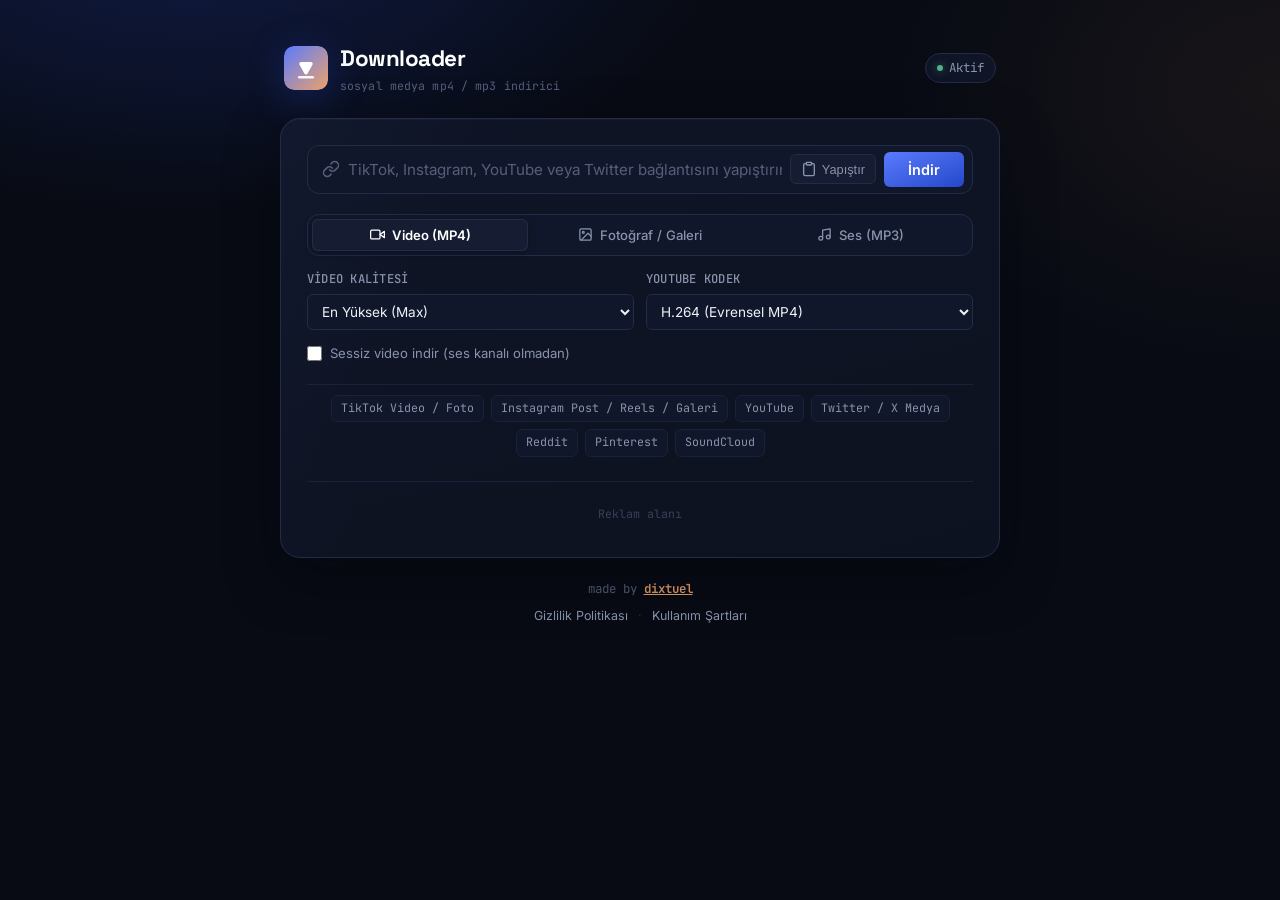
==== html/index.html @ 42fc66e5 "Revert "WebApplication yapılandırılmış veri ekle, canonical Person (@id) ile ilişkilendir" This reve" ====
<!DOCTYPE html>
<html lang="tr">
<head>
  <meta charset="UTF-8">
  <meta name="viewport" content="width=device-width, initial-scale=1.0">
  <title>Downloader — Ücretsiz YouTube, TikTok, Instagram MP4 &amp; MP3 İndirici</title>
  <meta name="description" content="YouTube, TikTok, Instagram, Twitter/X, Reddit ve SoundCloud'dan filigransız, hızlı ve ücretsiz video/ses indirme aracı. Kayıt gerekmez, veri saklanmaz.">
  <meta name="keywords" content="video downloader, mp3 downloader, mp4 downloader, youtube downloader, tiktok downloader, instagram downloader, sosyal medya indirici, medya indirici">
  <link rel="canonical" href="https://downloader.dxtl.com.tr/">

  <link rel="icon" type="image/svg+xml" href="/favicon.svg">
  <link rel="icon" type="image/png" sizes="48x48" href="/favicon-48.png">
  <link rel="icon" type="image/png" sizes="96x96" href="/favicon-96.png">
  <link rel="icon" type="image/png" sizes="144x144" href="/favicon-144.png">
  <link rel="icon" type="image/png" sizes="192x192" href="/favicon-192.png">
  <link rel="apple-touch-icon" href="/favicon-192.png">

  <meta property="og:type" content="website">
  <meta property="og:site_name" content="Downloader">
  <meta property="og:title" content="Downloader — Sosyal Medya MP4 &amp; MP3 İndirici">
  <meta property="og:description" content="YouTube, TikTok, Instagram, Twitter/X, Reddit ve SoundCloud'dan filigransız, hızlı ve ücretsiz video/ses indirme aracı.">
  <meta property="og:url" content="https://downloader.dxtl.com.tr/">
  <meta property="og:locale" content="tr_TR">
  <meta name="twitter:card" content="summary">
  <meta name="twitter:title" content="Downloader — Sosyal Medya MP4 &amp; MP3 İndirici">
  <meta name="twitter:description" content="YouTube, TikTok, Instagram, Twitter/X, Reddit ve SoundCloud'dan filigransız, hızlı ve ücretsiz video/ses indirme aracı.">

  <link rel="preconnect" href="https://fonts.googleapis.com">
  <link rel="preconnect" href="https://fonts.gstatic.com" crossorigin>
  <link href="https://fonts.googleapis.com/css2?family=Space+Grotesk:wght@500;700&family=Inter:wght@400;500;600;700&family=JetBrains+Mono:wght@400;500&display=swap" rel="stylesheet">
  <link rel="stylesheet" href="style.css">
</head>
<body>
  <div class="app-wrapper">
    <header class="app-header">
      <div class="brand">
        <svg class="brand-mark" width="44" height="44" viewBox="0 0 44 44" fill="none" aria-hidden="true">
          <rect width="44" height="44" rx="10" fill="url(#logoGrad)"/>
          <path d="M27.6 20.4a1.8 1.8 0 0 1 0 3.2l-8.8 4.9c-1.2.7-2.7-.2-2.7-1.6v-9.8c0-1.4 1.5-2.3 2.7-1.6z" fill="#fff" transform="rotate(90 22 22)"/>
          <rect x="14" y="30" width="16" height="2.4" rx="1.2" fill="#fff" opacity="0.92"/>
          <defs>
            <linearGradient id="logoGrad" x1="0" y1="0" x2="44" y2="44" gradientUnits="userSpaceOnUse">
              <stop stop-color="#5a7bff"/>
              <stop offset="1" stop-color="#eda36a"/>
            </linearGradient>
          </defs>
        </svg>
        <div class="brand-text">
          <h1>Downloader</h1>
          <span class="tagline">sosyal medya mp4 / mp3 indirici</span>
        </div>
      </div>
      <div class="header-status">
        <span class="status-dot"></span>
        <span class="status-label" id="backendStatus">Bağlı</span>
      </div>
    </header>

    <main class="main-content">
      <section class="downloader-card">
        <form id="downloadForm" class="download-form" onsubmit="return false;">
          <div class="input-container">
            <div class="input-icon">
              <svg width="18" height="18" viewBox="0 0 24 24" fill="none" stroke="currentColor" stroke-width="2" stroke-linecap="round" stroke-linejoin="round">
                <path d="M10 13a5 5 0 0 0 7.54.54l3-3a5 5 0 0 0-7.07-7.07l-1.72 1.71"></path>
                <path d="M14 11a5 5 0 0 0-7.54-.54l-3 3a5 5 0 0 0 7.07 7.07l1.71-1.71"></path>
              </svg>
            </div>
            <input
              type="url"
              id="urlInput"
              placeholder="TikTok, Instagram, YouTube veya Twitter bağlantısını yapıştırın..."
              required
              autocomplete="off"
              spellcheck="false"
            />
            <button type="button" id="pasteBtn" class="btn-paste" title="Panodan Yapıştır">
              <svg width="16" height="16" viewBox="0 0 24 24" fill="none" stroke="currentColor" stroke-width="2" stroke-linecap="round" stroke-linejoin="round">
                <rect x="8" y="2" width="8" height="4" rx="1" ry="1"></rect>
                <path d="M16 4h2a2 2 0 0 1 2 2v14a2 2 0 0 1-2 2H6a2 2 0 0 1-2-2V6a2 2 0 0 1 2-2h2"></path>
              </svg>
              <span>Yapıştır</span>
            </button>
            <button type="submit" id="submitBtn" class="btn-submit">
              <span class="btn-text">İndir</span>
              <div class="spinner" id="btnSpinner"></div>
            </button>
          </div>
        </form>

        <!-- Quick Settings & Filters -->
        <div class="controls-panel">
          <div class="mode-selector">
            <button type="button" class="mode-btn active" data-mode="auto" id="modeVideo">
              <svg width="15" height="15" viewBox="0 0 24 24" fill="none" stroke="currentColor" stroke-width="2" stroke-linecap="round" stroke-linejoin="round">
                <polygon points="23 7 16 12 23 17 23 7"></polygon>
                <rect x="1" y="5" width="15" height="14" rx="2" ry="2"></rect>
              </svg>
              <span>Video (MP4)</span>
            </button>
            <button type="button" class="mode-btn" data-mode="photo" id="modePhoto">
              <svg width="15" height="15" viewBox="0 0 24 24" fill="none" stroke="currentColor" stroke-width="2" stroke-linecap="round" stroke-linejoin="round">
                <rect x="3" y="3" width="18" height="18" rx="2" ry="2"></rect>
                <circle cx="8.5" cy="8.5" r="1.5"></circle>
                <polyline points="21 15 16 10 5 21"></polyline>
              </svg>
              <span>Fotoğraf / Galeri</span>
            </button>
            <button type="button" class="mode-btn" data-mode="audio" id="modeAudio">
              <svg width="15" height="15" viewBox="0 0 24 24" fill="none" stroke="currentColor" stroke-width="2" stroke-linecap="round" stroke-linejoin="round">
                <path d="M9 18V5l12-2v13"></path>
                <circle cx="6" cy="18" r="3"></circle>
                <circle cx="18" cy="16" r="3"></circle>
              </svg>
              <span>Ses (MP3)</span>
            </button>
          </div>

          <div class="options-row">
            <div class="option-item" id="qualityWrapper">
              <label for="qualitySelect">Video Kalitesi</label>
              <select id="qualitySelect">
                <option value="max" selected>En Yüksek (Max)</option>
                <option value="1080">1080p Full HD</option>
                <option value="720">720p HD</option>
                <option value="480">480p SD</option>
                <option value="360">360p Düşük</option>
              </select>
            </div>

            <div class="option-item" id="photoQualityWrapper" style="display: none;">
              <label for="photoQualitySelect">Fotoğraf Kalitesi</label>
              <select id="photoQualitySelect">
                <option value="original" selected>Orijinal Çözünürlük (En Yüksek)</option>
              </select>
            </div>

            <div class="option-item" id="audioFormatWrapper" style="display: none;">
              <label for="audioFormatSelect">Ses Formatı</label>
              <select id="audioFormatSelect">
                <option value="mp3" selected>MP3 (Önerilen)</option>
                <option value="best">En İyi Orijinal</option>
                <option value="ogg">OGG</option>
                <option value="wav">WAV (Kayıpsız)</option>
                <option value="opus">Opus</option>
              </select>
            </div>

            <div class="option-item" id="audioBitrateWrapper" style="display: none;">
              <label for="audioBitrateSelect">Ses Bit Hızı</label>
              <select id="audioBitrateSelect">
                <option value="320">320 kbps (En Yüksek)</option>
                <option value="256">256 kbps</option>
                <option value="128" selected>128 kbps (Önerilen)</option>
                <option value="96">96 kbps</option>
                <option value="64">64 kbps</option>
                <option value="8">8 kbps (En Düşük)</option>
              </select>
            </div>

            <div class="option-item" id="codecWrapper">
              <label for="codecSelect">YouTube Kodek</label>
              <select id="codecSelect">
                <option value="h264" selected>H.264 (Evrensel MP4)</option>
                <option value="av1">AV1</option>
                <option value="vp9">VP9</option>
              </select>
            </div>
          </div>

          <label class="mute-toggle" id="muteToggleWrapper">
            <input type="checkbox" id="muteVideoCheckbox">
            <span>Sessiz video indir (ses kanalı olmadan)</span>
          </label>
        </div>

        <!-- Result Container -->
        <div id="resultContainer" class="result-container" style="display: none;"></div>

        <!-- Platform tags -->
        <div class="supported-services">
          <span class="service-pill">TikTok Video / Foto</span>
          <span class="service-pill">Instagram Post / Reels / Galeri</span>
          <span class="service-pill">YouTube</span>
          <span class="service-pill">Twitter / X Medya</span>
          <span class="service-pill">Reddit</span>
          <span class="service-pill">Pinterest</span>
          <span class="service-pill">SoundCloud</span>
        </div>

        <!-- AdSense: /ad-config.json'da ADSENSE_CLIENT_ID + ADSENSE_SLOT_CONTENT tanımlıysa
             app.js bu alanı otomatik doldurur; tanımlı değilse placeholder öylece kalır.
             Yalnız dar ekranlarda görünür — geniş ekranda reklamlar kenar rayında (bkz. .ad-rail). -->
        <div class="ad-slot ad-slot-inline" id="adSlotContent" data-ad-format="auto" data-ad-full-width="true">
          <span class="ad-label">Reklam</span>
          <div class="ad-placeholder">Reklam alanı</div>
        </div>
      </section>
    </main>

    <footer class="app-footer">
      <span class="credit">made by <a class="maker" href="https://dxtl.com.tr/" target="_blank" rel="noopener">dixtuel</a></span>
      <nav class="footer-links">
        <a href="/privacy.html">Gizlilik Politikası</a>
        <span class="sep">·</span>
        <a href="/terms.html">Kullanım Şartları</a>
      </nav>
    </footer>
  </div>

  <div id="toast" class="toast"></div>

  <!-- Masaüstü kenar reklamları (skyscraper). Yalnız geniş ekranda gösterilir, içerik
       sütunuyla çakışmaz. Doldurma app.js + /ad-config.json üzerinden env'e göre olur. -->
  <div class="ad-rail ad-rail-left" aria-hidden="true">
    <div class="ad-slot ad-slot-rail" id="adSlotRailLeft" data-ad-width="160" data-ad-height="600">
      <span class="ad-label">Reklam</span>
      <div class="ad-placeholder">160×600</div>
    </div>
  </div>
  <div class="ad-rail ad-rail-right" aria-hidden="true">
    <div class="ad-slot ad-slot-rail" id="adSlotRailRight" data-ad-width="160" data-ad-height="600">
      <span class="ad-label">Reklam</span>
      <div class="ad-placeholder">160×600</div>
    </div>
  </div>

  <script src="app.js"></script>
</body>
</html>
---- html/style.css ----
:root {
  /* Cobalt glass palette — named after the mineral, not a generic dark-mode blue */
  --ink: #080b14;
  --panel: #0f1526;
  --panel-2: #161d33;
  --input: #11172a;
  --hover: #1c2440;
  --line: #232c46;
  --line-soft: #1a2138;

  --cobalt: #2547c9;
  --cobalt-bright: #5a7bff;
  --cobalt-deep: #172e8f;
  --copper: #d98a4e;
  --copper-bright: #eda36a;

  --paper: #eef1f8;
  --fog: #8993ad;
  --haze: #565f7a;

  --good: #4fb286;
  --bad: #e5654f;
  --warn: #d9a441;

  --r-sm: 6px;
  --r-md: 12px;
  --r-lg: 20px;
  --r-full: 999px;

  --display: 'Space Grotesk', 'Inter', -apple-system, sans-serif;
  --body: 'Inter', -apple-system, BlinkMacSystemFont, 'Segoe UI', Roboto, sans-serif;
  --mono: 'JetBrains Mono', ui-monospace, monospace;

  --ease: cubic-bezier(0.2, 0.7, 0.3, 1);
}

*, *::before, *::after {
  box-sizing: border-box;
  margin: 0;
  padding: 0;
}

@media (prefers-reduced-motion: reduce) {
  *, *::before, *::after {
    animation-duration: 0.001ms !important;
    transition-duration: 0.001ms !important;
  }
}

body {
  background:
    radial-gradient(ellipse 900px 500px at 15% -10%, rgba(37, 71, 201, 0.28), transparent 60%),
    radial-gradient(ellipse 700px 500px at 100% 10%, rgba(217, 138, 78, 0.08), transparent 55%),
    var(--ink);
  color: var(--paper);
  font-family: var(--body);
  line-height: 1.5;
  min-height: 100vh;
  display: flex;
  justify-content: center;
  padding: 40px 20px;
  -webkit-font-smoothing: antialiased;
}

a { color: inherit; }

:focus-visible {
  outline: 2px solid var(--cobalt-bright);
  outline-offset: 2px;
  border-radius: var(--r-sm);
}

.app-wrapper {
  width: 100%;
  max-width: 720px;
  display: flex;
  flex-direction: column;
  gap: 22px;
}

/* Header */
.app-header {
  display: flex;
  justify-content: space-between;
  align-items: center;
  padding: 2px 4px;
}

.brand { display: flex; align-items: center; gap: 12px; }

/* Signature mark: gradient rounded-square logo with a download arrow */
.brand-mark {
  flex-shrink: 0;
  border-radius: 9px;
  filter: drop-shadow(0 6px 18px rgba(37, 71, 201, 0.35));
}

.brand-text { display: flex; flex-direction: column; gap: 1px; }

.brand-text h1 {
  font-family: var(--display);
  font-size: 1.4rem;
  font-weight: 700;
  letter-spacing: -0.02em;
  color: #fff;
}

.brand-text .tagline {
  font-size: 0.72rem;
  color: var(--haze);
  font-family: var(--mono);
  letter-spacing: 0.01em;
}

.header-status {
  display: flex;
  align-items: center;
  gap: 6px;
  font-size: 0.78rem;
  font-family: var(--mono);
  color: var(--fog);
  background: var(--panel);
  padding: 5px 11px;
  border-radius: var(--r-full);
  border: 1px solid var(--line);
}

.status-dot {
  width: 6px;
  height: 6px;
  border-radius: 50%;
  background-color: var(--good);
  box-shadow: 0 0 8px rgba(79, 178, 134, 0.6);
}

/* Main Card — cobalt glass panel with a diagonal light sheen */
.downloader-card {
  background: linear-gradient(165deg, var(--panel) 0%, #0d1220 100%);
  border: 1px solid var(--line);
  border-radius: var(--r-lg);
  padding: 26px;
  box-shadow: 0 20px 50px rgba(3, 5, 12, 0.5), inset 0 1px 0 rgba(255, 255, 255, 0.03);
  display: flex;
  flex-direction: column;
  gap: 20px;
  position: relative;
  overflow: hidden;
}

.downloader-card::before {
  content: '';
  position: absolute;
  top: -60%;
  left: -20%;
  width: 60%;
  height: 220%;
  background: linear-gradient(100deg, rgba(90, 123, 255, 0.07), transparent 60%);
  transform: rotate(8deg);
  pointer-events: none;
}

/* Input Form */
.input-container {
  display: flex;
  align-items: center;
  background: var(--input);
  border: 1px solid var(--line);
  border-radius: var(--r-md);
  padding: 6px 8px 6px 14px;
  gap: 8px;
  transition: border-color 0.18s var(--ease), box-shadow 0.18s var(--ease);
  position: relative;
  z-index: 1;
}

.input-container:focus-within {
  border-color: var(--cobalt-bright);
  box-shadow: 0 0 0 3px rgba(90, 123, 255, 0.16);
}

.input-icon { color: var(--haze); display: flex; align-items: center; }

.input-container input {
  flex: 1;
  background: transparent;
  border: none;
  color: var(--paper);
  font-family: var(--body);
  font-size: 0.95rem;
  outline: none;
  min-width: 0;
}

.input-container input::placeholder { color: var(--haze); }

.btn-paste {
  display: inline-flex;
  align-items: center;
  gap: 5px;
  background: var(--panel-2);
  border: 1px solid var(--line);
  color: var(--fog);
  font-size: 0.8rem;
  font-weight: 500;
  padding: 6px 10px;
  border-radius: var(--r-sm);
  cursor: pointer;
  transition: all 0.18s var(--ease);
  white-space: nowrap;
}

.btn-paste:hover { background: var(--hover); color: var(--paper); }

.btn-submit {
  display: inline-flex;
  align-items: center;
  justify-content: center;
  background: linear-gradient(155deg, var(--cobalt-bright), var(--cobalt));
  border: none;
  color: #fff;
  font-family: var(--body);
  font-size: 0.9rem;
  font-weight: 600;
  padding: 9px 18px;
  border-radius: var(--r-sm);
  cursor: pointer;
  transition: filter 0.18s var(--ease), transform 0.1s var(--ease);
  position: relative;
  min-width: 80px;
}

.btn-submit:hover { filter: brightness(1.08); }
.btn-submit:active { transform: scale(0.98); }

.btn-submit.loading .btn-text { visibility: hidden; }
.btn-submit.loading .spinner { display: block; }

.spinner {
  display: none;
  position: absolute;
  width: 18px;
  height: 18px;
  border: 2px solid rgba(255, 255, 255, 0.3);
  border-top-color: #fff;
  border-radius: 50%;
  animation: spin 0.6s linear infinite;
}

@keyframes spin { to { transform: rotate(360deg); } }

/* Controls & Options */
.controls-panel { display: flex; flex-direction: column; gap: 14px; position: relative; z-index: 1; }

.mode-selector {
  display: flex;
  background: var(--input);
  padding: 4px;
  border-radius: var(--r-md);
  border: 1px solid var(--line);
  gap: 4px;
}

.mode-btn {
  flex: 1;
  display: flex;
  align-items: center;
  justify-content: center;
  gap: 7px;
  background: transparent;
  border: none;
  color: var(--fog);
  font-family: var(--body);
  font-size: 0.82rem;
  font-weight: 500;
  padding: 8px 10px;
  border-radius: var(--r-sm);
  cursor: pointer;
  transition: all 0.18s var(--ease);
}

.mode-btn:hover { color: var(--paper); }

.mode-btn.active {
  background: var(--panel-2);
  color: #fff;
  font-weight: 600;
  box-shadow: 0 2px 8px rgba(0, 0, 0, 0.25), inset 0 0 0 1px var(--line);
}

.options-row { display: grid; grid-template-columns: 1fr 1fr; gap: 12px; }

@media (max-width: 480px) {
  .mode-selector { flex-direction: column; }
  .options-row { grid-template-columns: 1fr; }
}

.option-item { display: flex; flex-direction: column; gap: 6px; }

.option-item label {
  font-size: 0.76rem;
  font-weight: 500;
  color: var(--fog);
  font-family: var(--mono);
  text-transform: uppercase;
  letter-spacing: 0.02em;
}

.option-item select {
  background: var(--input);
  border: 1px solid var(--line);
  color: var(--paper);
  font-family: var(--body);
  font-size: 0.85rem;
  padding: 8px 10px;
  border-radius: var(--r-sm);
  outline: none;
  cursor: pointer;
  transition: border-color 0.18s var(--ease);
}

.option-item select:focus { border-color: var(--cobalt-bright); }

.mute-toggle {
  display: flex;
  align-items: center;
  gap: 8px;
  font-size: 0.82rem;
  color: var(--fog);
  cursor: pointer;
  user-select: none;
}

.mute-toggle input {
  accent-color: var(--cobalt-bright);
  width: 15px;
  height: 15px;
  cursor: pointer;
}

.mute-toggle:has(input:checked) { color: var(--paper); }

/* Result Container */
.result-container {
  margin-top: 4px;
  padding: 16px;
  background: var(--panel-2);
  border: 1px solid var(--line);
  border-radius: var(--r-md);
  display: flex;
  flex-direction: column;
  gap: 12px;
  animation: fadeIn 0.25s ease-out;
  position: relative;
  z-index: 1;
}

@keyframes fadeIn {
  from { opacity: 0; transform: translateY(-4px); }
  to { opacity: 1; transform: translateY(0); }
}

.result-card-single { display: flex; align-items: center; justify-content: space-between; gap: 12px; }
.result-info { display: flex; flex-direction: column; gap: 4px; min-width: 0; }

.result-filename {
  font-size: 0.88rem;
  font-weight: 600;
  font-family: var(--mono);
  color: var(--paper);
  white-space: nowrap;
  overflow: hidden;
  text-overflow: ellipsis;
}

.result-tag { font-size: 0.75rem; color: var(--good); font-weight: 500; }
.result-actions { display: flex; gap: 8px; flex-shrink: 0; }

.btn-download-action {
  display: inline-flex;
  align-items: center;
  gap: 6px;
  background: var(--good);
  color: #08170f;
  border: none;
  font-family: var(--body);
  font-size: 0.85rem;
  font-weight: 700;
  padding: 8px 14px;
  border-radius: var(--r-sm);
  cursor: pointer;
  text-decoration: none;
  transition: filter 0.18s var(--ease);
}

.btn-download-action:hover { filter: brightness(1.1); }

/* Gallery Header & Bulk Download */
.gallery-header {
  display: flex;
  align-items: center;
  justify-content: space-between;
  gap: 10px;
  padding-bottom: 8px;
  border-bottom: 1px solid var(--line);
}

.gallery-title { font-size: 0.88rem; font-weight: 600; color: var(--paper); display: flex; align-items: center; gap: 6px; }

.btn-download-all {
  display: inline-flex;
  align-items: center;
  gap: 6px;
  background: var(--cobalt);
  color: #fff;
  border: none;
  font-family: var(--body);
  font-size: 0.78rem;
  font-weight: 600;
  padding: 6px 12px;
  border-radius: var(--r-sm);
  cursor: pointer;
  transition: filter 0.18s var(--ease);
}

.btn-download-all:hover { filter: brightness(1.12); }

/* Picker Grid */
.picker-grid { display: grid; grid-template-columns: repeat(auto-fill, minmax(130px, 1fr)); gap: 10px; }

.picker-item {
  background: var(--input);
  border: 1px solid var(--line);
  border-radius: var(--r-sm);
  overflow: hidden;
  display: flex;
  flex-direction: column;
  position: relative;
  transition: border-color 0.18s var(--ease);
}

.picker-item:hover { border-color: var(--cobalt-bright); }
.picker-item img { width: 100%; height: 120px; object-fit: cover; background: #000; }

.picker-badge {
  position: absolute;
  top: 6px;
  left: 6px;
  background: rgba(3, 5, 12, 0.8);
  color: #fff;
  font-family: var(--mono);
  font-size: 0.65rem;
  font-weight: 600;
  padding: 2px 6px;
  border-radius: var(--r-sm);
  backdrop-filter: blur(4px);
}

.picker-item-action { padding: 6px 8px; display: flex; justify-content: center; }

.picker-item-action a {
  font-size: 0.78rem;
  color: var(--paper);
  text-decoration: none;
  font-weight: 500;
  display: inline-flex;
  align-items: center;
  gap: 5px;
  width: 100%;
  justify-content: center;
  padding: 4px 0;
  background: var(--panel-2);
  border-radius: 4px;
  transition: all 0.18s var(--ease);
}

.picker-item-action a:hover { background: var(--cobalt); color: #fff; }

/* Supported Services — styled as assay/spec tags, echoing the element-tile motif */
.supported-services {
  display: flex;
  flex-wrap: wrap;
  gap: 7px;
  justify-content: center;
  padding-top: 10px;
  border-top: 1px solid var(--line-soft);
  position: relative;
  z-index: 1;
}

.service-pill {
  font-size: 0.73rem;
  font-family: var(--mono);
  color: var(--fog);
  background: var(--input);
  border: 1px solid var(--line-soft);
  padding: 4px 9px;
  border-radius: var(--r-sm);
}

/* Ad slot — self-contained container for Google AdSense */
.ad-slot {
  position: relative;
  z-index: 1;
  overflow: hidden;
}

/* Kenar ray reklamları kartın dışında, kendi başlarına durur — demarke edilmiş
   kutu görünümünü korurlar. */
.ad-slot-rail {
  border: 1px dashed var(--line);
  border-radius: var(--r-md);
  background: var(--input);
  min-height: 90px;
  display: flex;
  align-items: center;
  justify-content: center;
}

.ad-slot .ad-label {
  position: absolute;
  top: 6px;
  left: 10px;
  font-family: var(--mono);
  font-size: 0.6rem;
  letter-spacing: 0.05em;
  text-transform: uppercase;
  color: var(--haze);
}

.ad-slot .ad-placeholder {
  font-family: var(--mono);
  font-size: 0.72rem;
  color: var(--haze);
  text-align: center;
  padding: 20px;
}

/* Kart içi reklam satırı — supported-services ile aynı üst ayraç deseniyle, ayrı bir
   kutu gibi değil kartın doğal bir parçası gibi durur. Yalnız dar ekranda görünür;
   geniş ekranda reklam alanı zaten kenar rayındadır (bkz. .ad-rail). */
.ad-slot-inline {
  margin-top: 4px;
  padding-top: 14px;
  border-top: 1px solid var(--line-soft);
  min-height: 50px;
  display: flex;
  align-items: center;
  justify-content: center;
}

.ad-slot-inline .ad-label { display: none; }
.ad-slot-inline .ad-placeholder { padding: 4px; opacity: 0.6; }

@media (min-width: 1360px) {
  .ad-slot-inline { display: none; }
}

/* Masaüstü kenar reklamları (skyscraper) — yalnız içerik sütunuyla çakışmayacak kadar
   geniş ekranlarda gösterilir. min-width eşiği, 720px'lik ana sütun + kenar boşlukları
   dikkate alınarak hesaplandı (~130px boşluk payı bırakır, 1366px'lik yaygın laptop
   ekranlarında bile görünür). */
.ad-rail { display: none; }

@media (min-width: 1360px) {
  .ad-rail {
    display: block;
    position: fixed;
    top: 50%;
    transform: translateY(-50%);
    z-index: 5;
  }
  .ad-rail-left { left: 24px; }
  .ad-rail-right { right: 24px; }
  .ad-slot-rail {
    width: 160px;
    height: 600px;
    min-height: 0;
    flex-direction: column;
  }
}

/* Footer */
.app-footer {
  text-align: center;
  font-size: 0.78rem;
  color: var(--haze);
  display: flex;
  flex-direction: column;
  align-items: center;
  gap: 8px;
  padding-bottom: 4px;
}

.app-footer .credit { font-family: var(--mono); }
.app-footer .credit .maker { color: var(--copper-bright); font-weight: 600; }

.footer-links { display: flex; align-items: center; gap: 10px; }
.footer-links a { color: var(--fog); text-decoration: none; transition: color 0.18s var(--ease); }
.footer-links a:hover { color: var(--paper); text-decoration: underline; }
.footer-links .sep { color: var(--line); }

/* Toast */
.toast {
  position: fixed;
  bottom: 24px;
  left: 50%;
  transform: translateX(-50%) translateY(100px);
  background: var(--panel-2);
  border: 1px solid var(--line);
  color: var(--paper);
  font-size: 0.85rem;
  padding: 10px 18px;
  border-radius: var(--r-md);
  box-shadow: 0 8px 24px rgba(0, 0, 0, 0.4);
  transition: transform 0.25s ease-out, opacity 0.25s ease-out;
  opacity: 0;
  pointer-events: none;
  z-index: 1000;
  max-width: 90vw;
  text-align: center;
}

.toast.show { transform: translateX(-50%) translateY(0); opacity: 1; }
.toast.error { border-color: var(--bad); color: #ffb3a4; }
.toast.success { border-color: var(--good); color: #a9e6c8; }

/* ---- Legal pages (terms.html / privacy.html) ---- */
.legal-card {
  background: linear-gradient(165deg, var(--panel) 0%, #0d1220 100%);
  border: 1px solid var(--line);
  border-radius: var(--r-lg);
  padding: 32px;
  box-shadow: 0 20px 50px rgba(3, 5, 12, 0.5);
}

.legal-card h2 {
  font-family: var(--display);
  font-size: 1.3rem;
  margin: 26px 0 10px;
  color: #fff;
}

.legal-card h2:first-child { margin-top: 0; }

.legal-card p, .legal-card li {
  font-size: 0.9rem;
  color: var(--fog);
  line-height: 1.7;
}

.legal-card ul { padding-left: 20px; margin: 8px 0; display: flex; flex-direction: column; gap: 6px; }
.legal-card strong { color: var(--paper); }
.legal-card .updated { font-family: var(--mono); font-size: 0.75rem; color: var(--haze); margin-bottom: 4px; }
.legal-card a { color: var(--cobalt-bright); }

.back-link {
  display: inline-flex;
  align-items: center;
  gap: 6px;
  font-size: 0.82rem;
  color: var(--fog);
  text-decoration: none;
  padding: 4px 2px;
}

.back-link:hover { color: var(--paper); }
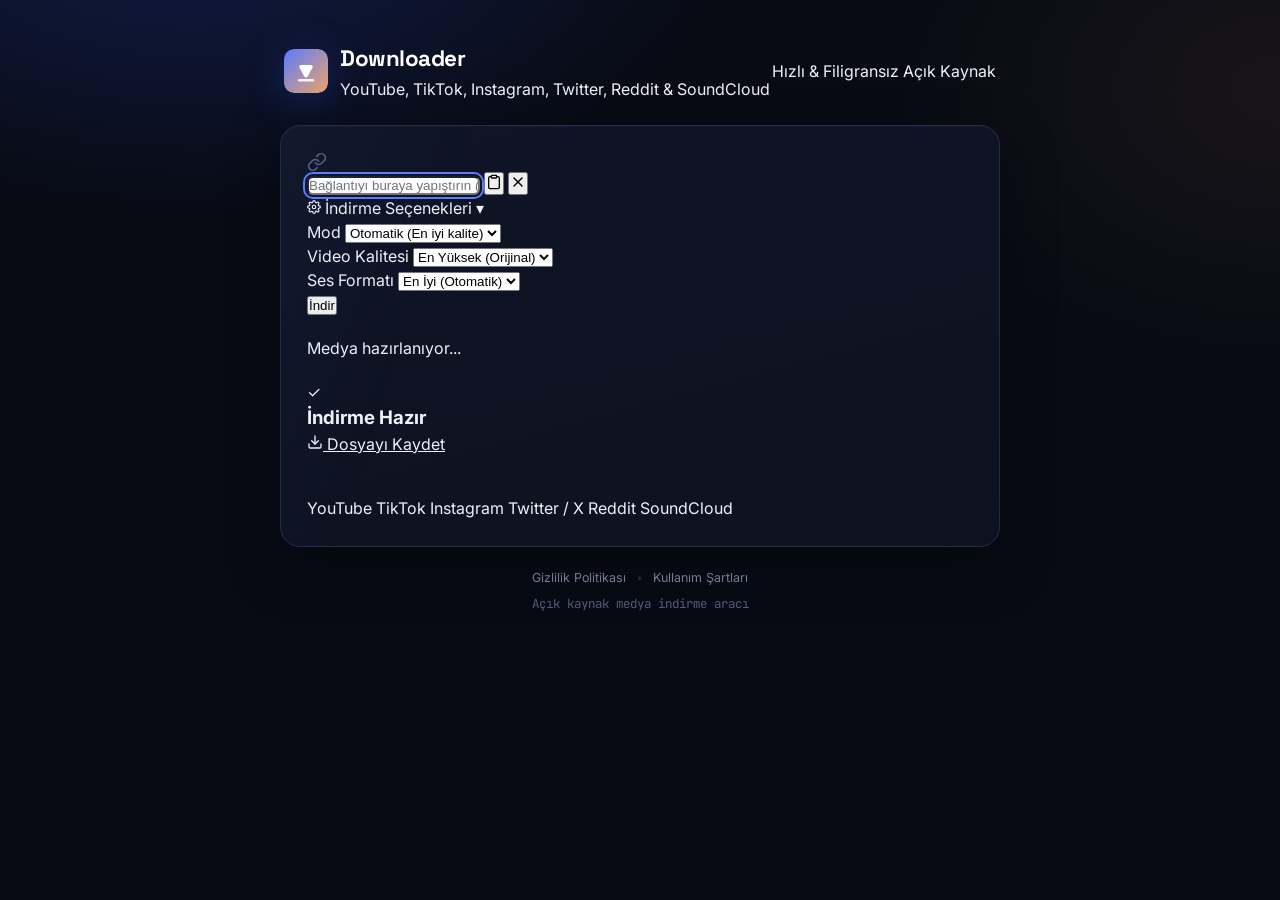
==== commit 826b2289: "feat: add dual egress proxy relays, youtube js solver and download manager support - Add Deno JavaSc" ====
--- a/html/index.html
+++ b/html/index.html
@@ -3,27 +3,43 @@
 <head>
   <meta charset="UTF-8">
   <meta name="viewport" content="width=device-width, initial-scale=1.0">
-  <title>Downloader — Ücretsiz YouTube, TikTok, Instagram MP4 &amp; MP3 İndirici</title>
-  <meta name="description" content="YouTube, TikTok, Instagram, Twitter/X, Reddit ve SoundCloud'dan filigransız, hızlı ve ücretsiz video/ses indirme aracı. Kayıt gerekmez, veri saklanmaz.">
-  <meta name="keywords" content="video downloader, mp3 downloader, mp4 downloader, youtube downloader, tiktok downloader, instagram downloader, sosyal medya indirici, medya indirici">
-  <link rel="canonical" href="https://downloader.dxtl.com.tr/">
-
-  <link rel="icon" type="image/svg+xml" href="/favicon.svg">
-  <link rel="icon" type="image/png" sizes="48x48" href="/favicon-48.png">
-  <link rel="icon" type="image/png" sizes="96x96" href="/favicon-96.png">
-  <link rel="icon" type="image/png" sizes="144x144" href="/favicon-144.png">
-  <link rel="icon" type="image/png" sizes="192x192" href="/favicon-192.png">
-  <link rel="apple-touch-icon" href="/favicon-192.png">
-
+  <title>Downloader — Sosyal Medya MP4 &amp; MP3 İndirici</title>
+  <meta name="description" content="YouTube, TikTok, Instagram, Twitter/X, Reddit ve SoundCloud'dan filigransız, hızlı ve ücretsiz video/ses indirme aracı. Reklamsız akış ve yüksek kalite seçenekleri.">
+  <meta name="robots" content="index, follow">
+  <link rel="icon" type="image/svg+xml" href="favicon.svg">
+  <link rel="icon" type="image/png" sizes="48x48" href="favicon-48.png">
+  <link rel="icon" type="image/png" sizes="96x96" href="favicon-96.png">
+  <link rel="icon" type="image/png" sizes="144x144" href="favicon-144.png">
+  <link rel="icon" type="image/png" sizes="192x192" href="favicon-192.png">
+  <link rel="apple-touch-icon" sizes="192x192" href="favicon-192.png">
+  <meta name="theme-color" content="#131722">
+
+  <!-- OpenGraph & Twitter Cards (1200x1200 square preview) -->
   <meta property="og:type" content="website">
-  <meta property="og:site_name" content="Downloader">
   <meta property="og:title" content="Downloader — Sosyal Medya MP4 &amp; MP3 İndirici">
   <meta property="og:description" content="YouTube, TikTok, Instagram, Twitter/X, Reddit ve SoundCloud'dan filigransız, hızlı ve ücretsiz video/ses indirme aracı.">
-  <meta property="og:url" content="https://downloader.dxtl.com.tr/">
   <meta property="og:locale" content="tr_TR">
-  <meta name="twitter:card" content="summary">
+  <meta property="og:image" content="/og-image.png">
+  <meta property="og:image:width" content="1200">
+  <meta property="og:image:height" content="1200">
+  <meta property="og:image:alt" content="Downloader — Sosyal Medya İndirici">
+  <meta name="twitter:card" content="summary_large_image">
   <meta name="twitter:title" content="Downloader — Sosyal Medya MP4 &amp; MP3 İndirici">
   <meta name="twitter:description" content="YouTube, TikTok, Instagram, Twitter/X, Reddit ve SoundCloud'dan filigransız, hızlı ve ücretsiz video/ses indirme aracı.">
+  <meta name="twitter:image" content="/og-image.png">
+
+  <script type="application/ld+json">
+  {
+    "@context": "https://schema.org",
+    "@type": "WebApplication",
+    "name": "Downloader",
+    "description": "YouTube, TikTok, Instagram, Twitter/X, Reddit ve SoundCloud'dan filigransız, hızlı ve ücretsiz video/ses indirme aracı.",
+    "applicationCategory": "MultimediaApplication",
+    "operatingSystem": "Web",
+    "inLanguage": "tr",
+    "isAccessibleForFree": true
+  }
+  </script>
 
   <link rel="preconnect" href="https://fonts.googleapis.com">
   <link rel="preconnect" href="https://fonts.gstatic.com" crossorigin>
@@ -47,182 +63,169 @@
         </svg>
         <div class="brand-text">
           <h1>Downloader</h1>
-          <span class="tagline">sosyal medya mp4 / mp3 indirici</span>
+          <p class="subtitle">YouTube, TikTok, Instagram, Twitter, Reddit &amp; SoundCloud</p>
         </div>
       </div>
-      <div class="header-status">
-        <span class="status-dot"></span>
-        <span class="status-label" id="backendStatus">Bağlı</span>
+      <div class="header-badges">
+        <span class="pill pill-glow"><span class="pill-dot"></span> Hızlı &amp; Filigransız</span>
+        <span class="pill pill-ghost">Açık Kaynak</span>
       </div>
     </header>
 
-    <main class="main-content">
-      <section class="downloader-card">
-        <form id="downloadForm" class="download-form" onsubmit="return false;">
-          <div class="input-container">
+    <div class="main-layout">
+      <!-- Sol AdSense Rayı (Desktop) -->
+      <aside class="ad-rail ad-rail-left" id="ad-rail-left" aria-label="Sponsorlu İçerik">
+        <div class="ad-slot ad-slot-sidebar" id="ad-slot-left">
+          <!-- server.js /ad-config.json ile dinamik AdSense enjeksiyonu -->
+        </div>
+      </aside>
+
+      <!-- Ana İçerik -->
+      <main class="downloader-card">
+        <form id="dl-form" autocomplete="off">
+          <div class="input-group">
             <div class="input-icon">
-              <svg width="18" height="18" viewBox="0 0 24 24" fill="none" stroke="currentColor" stroke-width="2" stroke-linecap="round" stroke-linejoin="round">
-                <path d="M10 13a5 5 0 0 0 7.54.54l3-3a5 5 0 0 0-7.07-7.07l-1.72 1.71"></path>
-                <path d="M14 11a5 5 0 0 0-7.54-.54l-3 3a5 5 0 0 0 7.07 7.07l1.71-1.71"></path>
+              <svg width="20" height="20" viewBox="0 0 24 24" fill="none" stroke="currentColor" stroke-width="2" stroke-linecap="round" stroke-linejoin="round">
+                <path d="M10 13a5 5 0 0 0 7.54.54l3-3a5 5 0 0 0-7.07-7.07l-1.72 1.71"/>
+                <path d="M14 11a5 5 0 0 0-7.54-.54l-3 3a5 5 0 0 0 7.07 7.07l1.71-1.71"/>
               </svg>
             </div>
             <input
               type="url"
-              id="urlInput"
-              placeholder="TikTok, Instagram, YouTube veya Twitter bağlantısını yapıştırın..."
+              id="url-input"
+              name="url"
+              placeholder="Bağlantıyı buraya yapıştırın (YouTube, TikTok, Instagram, Twitter...)"
               required
-              autocomplete="off"
-              spellcheck="false"
-            />
-            <button type="button" id="pasteBtn" class="btn-paste" title="Panodan Yapıştır">
+              autofocus
+            >
+            <button type="button" id="paste-btn" class="btn-icon" title="Panodan yapıştır" aria-label="Panodan yapıştır">
               <svg width="16" height="16" viewBox="0 0 24 24" fill="none" stroke="currentColor" stroke-width="2" stroke-linecap="round" stroke-linejoin="round">
-                <rect x="8" y="2" width="8" height="4" rx="1" ry="1"></rect>
-                <path d="M16 4h2a2 2 0 0 1 2 2v14a2 2 0 0 1-2 2H6a2 2 0 0 1-2-2V6a2 2 0 0 1 2-2h2"></path>
+                <rect x="8" y="2" width="8" height="4" rx="1" ry="1"/>
+                <path d="M16 4h2a2 2 0 0 1 2 2v14a2 2 0 0 1-2 2H6a2 2 0 0 1-2-2V6a2 2 0 0 1 2-2h2"/>
               </svg>
-              <span>Yapıştır</span>
             </button>
-            <button type="submit" id="submitBtn" class="btn-submit">
+            <button type="button" id="clear-btn" class="btn-icon hidden" title="Temizle" aria-label="Temizle">
+              <svg width="16" height="16" viewBox="0 0 24 24" fill="none" stroke="currentColor" stroke-width="2" stroke-linecap="round" stroke-linejoin="round">
+                <line x1="18" y1="6" x2="6" y2="18"/>
+                <line x1="6" y1="6" x2="18" y2="18"/>
+              </svg>
+            </button>
+          </div>
+
+          <div class="options-drawer" id="options-drawer">
+            <div class="options-summary" id="options-toggle">
+              <span class="summary-label">
+                <svg width="14" height="14" viewBox="0 0 24 24" fill="none" stroke="currentColor" stroke-width="2" stroke-linecap="round" stroke-linejoin="round">
+                  <circle cx="12" cy="12" r="3"/>
+                  <path d="M19.4 15a1.65 1.65 0 0 0 .33 1.82l.06.06a2 2 0 0 1 0 2.83 2 2 0 0 1-2.83 0l-.06-.06a1.65 1.65 0 0 0-1.82-.33 1.65 1.65 0 0 0-1 1.51V21a2 2 0 0 1-2 2 2 2 0 0 1-2-2v-.09A1.65 1.65 0 0 0 9 19.4a1.65 1.65 0 0 0-1.82.33l-.06.06a2 2 0 0 1-2.83 0 2 2 0 0 1 0-2.83l.06-.06a1.65 1.65 0 0 0 .33-1.82 1.65 1.65 0 0 0-1.51-1H3a2 2 0 0 1-2-2 2 2 0 0 1 2-2h.09A1.65 1.65 0 0 0 4.6 9a1.65 1.65 0 0 0-.33-1.82l-.06-.06a2 2 0 0 1 0-2.83 2 2 0 0 1 2.83 0l.06.06a1.65 1.65 0 0 0 1.82.33H9a1.65 1.65 0 0 0 1-1.51V3a2 2 0 0 1 2-2 2 2 0 0 1 2 2v.09a1.65 1.65 0 0 0 1 1.51 1.65 1.65 0 0 0 1.82-.33l.06-.06a2 2 0 0 1 2.83 0 2 2 0 0 1 0 2.83l-.06.06a1.65 1.65 0 0 0-.33 1.82V9a1.65 1.65 0 0 0 1.51 1H21a2 2 0 0 1 2 2 2 2 0 0 1-2 2h-.09a1.65 1.65 0 0 0-1.51 1z"/>
+                </svg>
+                İndirme Seçenekleri
+              </span>
+              <span class="chevron">▾</span>
+            </div>
+
+            <div class="options-body" id="options-body">
+              <div class="option-row">
+                <label for="mode-select">Mod</label>
+                <select id="mode-select">
+                  <option value="auto" selected>Otomatik (En iyi kalite)</option>
+                  <option value="audio">Yalnız Ses (MP3/M4A)</option>
+                  <option value="mute">Sessiz Video</option>
+                </select>
+              </div>
+
+              <div class="option-row" id="quality-row">
+                <label for="quality-select">Video Kalitesi</label>
+                <select id="quality-select">
+                  <option value="max" selected>En Yüksek (Orijinal)</option>
+                  <option value="1080">1080p FHD</option>
+                  <option value="720">720p HD</option>
+                  <option value="480">480p</option>
+                  <option value="360">360p</option>
+                </select>
+              </div>
+
+              <div class="option-row" id="audio-format-row">
+                <label for="audio-format-select">Ses Formatı</label>
+                <select id="audio-format-select">
+                  <option value="best" selected>En İyi (Otomatik)</option>
+                  <option value="mp3">MP3</option>
+                  <option value="m4a">M4A</option>
+                  <option value="opus">Opus</option>
+                  <option value="wav">WAV</option>
+                </select>
+              </div>
+            </div>
+          </div>
+
+          <div class="actions">
+            <button type="submit" id="submit-btn" class="btn-primary">
               <span class="btn-text">İndir</span>
-              <div class="spinner" id="btnSpinner"></div>
+              <span class="btn-spinner"></span>
             </button>
           </div>
         </form>
 
-        <!-- Quick Settings & Filters -->
-        <div class="controls-panel">
-          <div class="mode-selector">
-            <button type="button" class="mode-btn active" data-mode="auto" id="modeVideo">
-              <svg width="15" height="15" viewBox="0 0 24 24" fill="none" stroke="currentColor" stroke-width="2" stroke-linecap="round" stroke-linejoin="round">
-                <polygon points="23 7 16 12 23 17 23 7"></polygon>
-                <rect x="1" y="5" width="15" height="14" rx="2" ry="2"></rect>
-              </svg>
-              <span>Video (MP4)</span>
-            </button>
-            <button type="button" class="mode-btn" data-mode="photo" id="modePhoto">
-              <svg width="15" height="15" viewBox="0 0 24 24" fill="none" stroke="currentColor" stroke-width="2" stroke-linecap="round" stroke-linejoin="round">
-                <rect x="3" y="3" width="18" height="18" rx="2" ry="2"></rect>
-                <circle cx="8.5" cy="8.5" r="1.5"></circle>
-                <polyline points="21 15 16 10 5 21"></polyline>
-              </svg>
-              <span>Fotoğraf / Galeri</span>
-            </button>
-            <button type="button" class="mode-btn" data-mode="audio" id="modeAudio">
-              <svg width="15" height="15" viewBox="0 0 24 24" fill="none" stroke="currentColor" stroke-width="2" stroke-linecap="round" stroke-linejoin="round">
-                <path d="M9 18V5l12-2v13"></path>
-                <circle cx="6" cy="18" r="3"></circle>
-                <circle cx="18" cy="16" r="3"></circle>
-              </svg>
-              <span>Ses (MP3)</span>
-            </button>
-          </div>
-
-          <div class="options-row">
-            <div class="option-item" id="qualityWrapper">
-              <label for="qualitySelect">Video Kalitesi</label>
-              <select id="qualitySelect">
-                <option value="max" selected>En Yüksek (Max)</option>
-                <option value="1080">1080p Full HD</option>
-                <option value="720">720p HD</option>
-                <option value="480">480p SD</option>
-                <option value="360">360p Düşük</option>
-              </select>
-            </div>
-
-            <div class="option-item" id="photoQualityWrapper" style="display: none;">
-              <label for="photoQualitySelect">Fotoğraf Kalitesi</label>
-              <select id="photoQualitySelect">
-                <option value="original" selected>Orijinal Çözünürlük (En Yüksek)</option>
-              </select>
-            </div>
-
-            <div class="option-item" id="audioFormatWrapper" style="display: none;">
-              <label for="audioFormatSelect">Ses Formatı</label>
-              <select id="audioFormatSelect">
-                <option value="mp3" selected>MP3 (Önerilen)</option>
-                <option value="best">En İyi Orijinal</option>
-                <option value="ogg">OGG</option>
-                <option value="wav">WAV (Kayıpsız)</option>
-                <option value="opus">Opus</option>
-              </select>
-            </div>
-
-            <div class="option-item" id="audioBitrateWrapper" style="display: none;">
-              <label for="audioBitrateSelect">Ses Bit Hızı</label>
-              <select id="audioBitrateSelect">
-                <option value="320">320 kbps (En Yüksek)</option>
-                <option value="256">256 kbps</option>
-                <option value="128" selected>128 kbps (Önerilen)</option>
-                <option value="96">96 kbps</option>
-                <option value="64">64 kbps</option>
-                <option value="8">8 kbps (En Düşük)</option>
-              </select>
-            </div>
-
-            <div class="option-item" id="codecWrapper">
-              <label for="codecSelect">YouTube Kodek</label>
-              <select id="codecSelect">
-                <option value="h264" selected>H.264 (Evrensel MP4)</option>
-                <option value="av1">AV1</option>
-                <option value="vp9">VP9</option>
-              </select>
-            </div>
-          </div>
-
-          <label class="mute-toggle" id="muteToggleWrapper">
-            <input type="checkbox" id="muteVideoCheckbox">
-            <span>Sessiz video indir (ses kanalı olmadan)</span>
-          </label>
-        </div>
-
-        <!-- Result Container -->
-        <div id="resultContainer" class="result-container" style="display: none;"></div>
-
-        <!-- Platform tags -->
-        <div class="supported-services">
-          <span class="service-pill">TikTok Video / Foto</span>
-          <span class="service-pill">Instagram Post / Reels / Galeri</span>
-          <span class="service-pill">YouTube</span>
-          <span class="service-pill">Twitter / X Medya</span>
-          <span class="service-pill">Reddit</span>
-          <span class="service-pill">Pinterest</span>
-          <span class="service-pill">SoundCloud</span>
-        </div>
-
-        <!-- AdSense: /ad-config.json'da ADSENSE_CLIENT_ID + ADSENSE_SLOT_CONTENT tanımlıysa
-             app.js bu alanı otomatik doldurur; tanımlı değilse placeholder öylece kalır.
-             Yalnız dar ekranlarda görünür — geniş ekranda reklamlar kenar rayında (bkz. .ad-rail). -->
-        <div class="ad-slot ad-slot-inline" id="adSlotContent" data-ad-format="auto" data-ad-full-width="true">
-          <span class="ad-label">Reklam</span>
-          <div class="ad-placeholder">Reklam alanı</div>
-        </div>
-      </section>
-    </main>
+        <div id="status-area" class="status-area hidden" role="status" aria-live="polite">
+          <div class="status-box">
+            <div class="spinner"></div>
+            <p class="status-msg">Medya hazırlanıyor...</p>
+          </div>
+        </div>
+
+        <div id="result-area" class="result-area hidden">
+          <div class="result-card">
+            <div class="result-header">
+              <span class="result-icon">✓</span>
+              <div>
+                <h3 class="result-title">İndirme Hazır</h3>
+                <p class="result-filename" id="result-filename"></p>
+              </div>
+            </div>
+            <div class="result-actions">
+              <a id="download-link" class="btn-download" href="#" target="_blank" rel="noopener">
+                <svg width="16" height="16" viewBox="0 0 24 24" fill="none" stroke="currentColor" stroke-width="2" stroke-linecap="round" stroke-linejoin="round">
+                  <path d="M21 15v4a2 2 0 0 1-2 2H5a2 2 0 0 1-2-2v-4"/>
+                  <polyline points="7 10 12 15 17 10"/>
+                  <line x1="12" y1="15" x2="12" y2="3"/>
+                </svg>
+                Dosyayı Kaydet
+              </a>
+            </div>
+          </div>
+        </div>
+
+        <!-- Kart İçi Reklam Alanı (Mobil ve Masaüstü fallback) -->
+        <div class="ad-slot ad-slot-in-card" id="ad-slot-card">
+          <!-- server.js /ad-config.json ile dinamik AdSense enjeksiyonu -->
+        </div>
+
+        <section class="supported-platforms" aria-label="Desteklenen platformlar">
+          <span class="platform-tag">YouTube</span>
+          <span class="platform-tag">TikTok</span>
+          <span class="platform-tag">Instagram</span>
+          <span class="platform-tag">Twitter / X</span>
+          <span class="platform-tag">Reddit</span>
+          <span class="platform-tag">SoundCloud</span>
+        </section>
+      </main>
+
+      <!-- Sağ AdSense Rayı (Desktop) -->
+      <aside class="ad-rail ad-rail-right" id="ad-rail-right" aria-label="Sponsorlu İçerik">
+        <div class="ad-slot ad-slot-sidebar" id="ad-slot-right">
+          <!-- server.js /ad-config.json ile dinamik AdSense enjeksiyonu -->
+        </div>
+      </aside>
+    </div>
 
     <footer class="app-footer">
-      <span class="credit">made by <a class="maker" href="https://dxtl.com.tr/" target="_blank" rel="noopener">dixtuel</a></span>
-      <nav class="footer-links">
-        <a href="/privacy.html">Gizlilik Politikası</a>
-        <span class="sep">·</span>
-        <a href="/terms.html">Kullanım Şartları</a>
-      </nav>
+      <div class="footer-links">
+        <a href="privacy.html">Gizlilik Politikası</a>
+        <span class="sep">•</span>
+        <a href="terms.html">Kullanım Şartları</a>
+      </div>
+      <span class="credit">Açık kaynak medya indirme aracı</span>
     </footer>
-  </div>
-
-  <div id="toast" class="toast"></div>
-
-  <!-- Masaüstü kenar reklamları (skyscraper). Yalnız geniş ekranda gösterilir, içerik
-       sütunuyla çakışmaz. Doldurma app.js + /ad-config.json üzerinden env'e göre olur. -->
-  <div class="ad-rail ad-rail-left" aria-hidden="true">
-    <div class="ad-slot ad-slot-rail" id="adSlotRailLeft" data-ad-width="160" data-ad-height="600">
-      <span class="ad-label">Reklam</span>
-      <div class="ad-placeholder">160×600</div>
-    </div>
-  </div>
-  <div class="ad-rail ad-rail-right" aria-hidden="true">
-    <div class="ad-slot ad-slot-rail" id="adSlotRailRight" data-ad-width="160" data-ad-height="600">
-      <span class="ad-label">Reklam</span>
-      <div class="ad-placeholder">160×600</div>
-    </div>
   </div>
 
   <script src="app.js"></script>
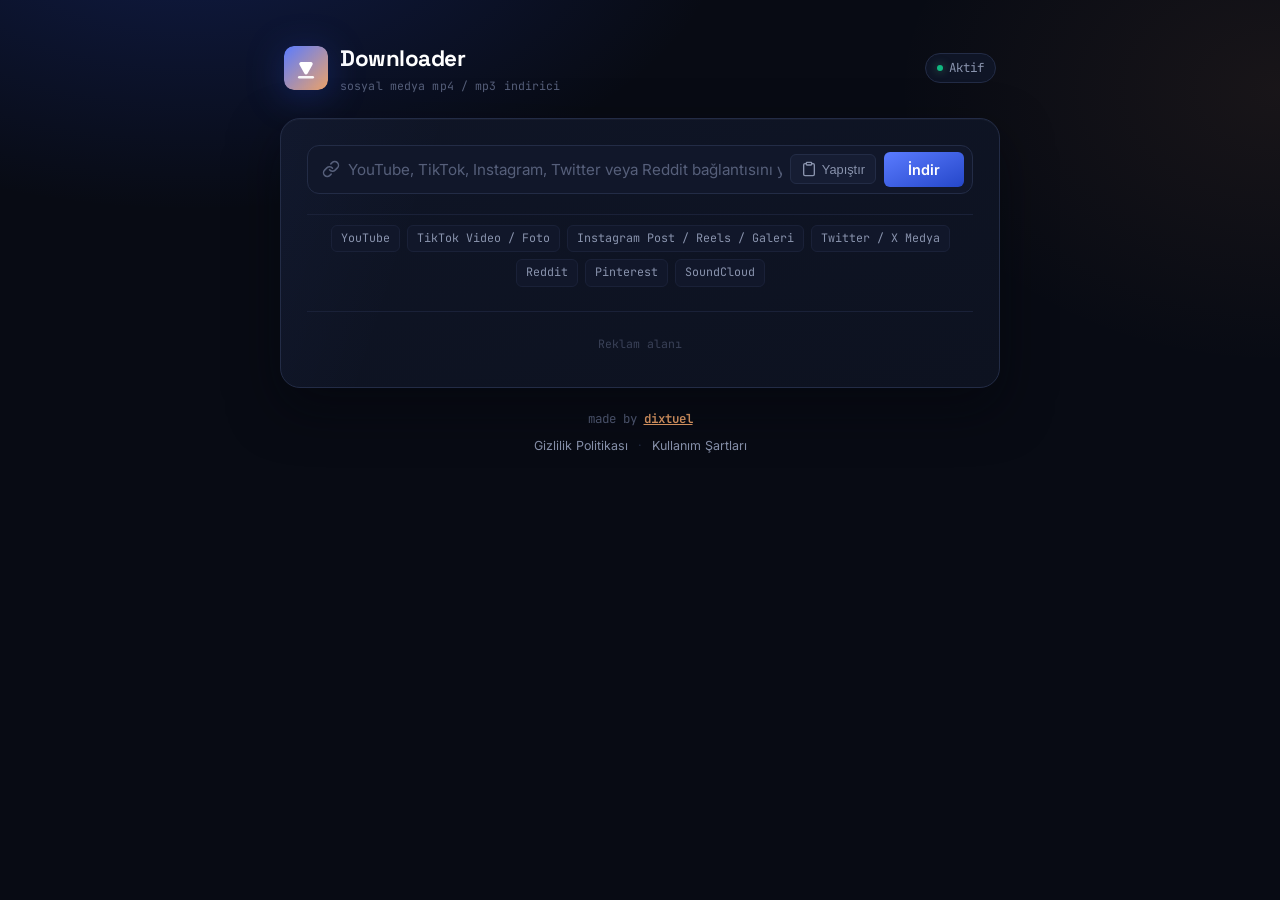
==== commit ad6043fc: "feat: 2-step dynamic analysis and universal format selector architecture" ====
--- a/html/index.html
+++ b/html/index.html
@@ -3,43 +3,50 @@
 <head>
   <meta charset="UTF-8">
   <meta name="viewport" content="width=device-width, initial-scale=1.0">
-  <title>Downloader — Sosyal Medya MP4 &amp; MP3 İndirici</title>
-  <meta name="description" content="YouTube, TikTok, Instagram, Twitter/X, Reddit ve SoundCloud'dan filigransız, hızlı ve ücretsiz video/ses indirme aracı. Reklamsız akış ve yüksek kalite seçenekleri.">
-  <meta name="robots" content="index, follow">
-  <link rel="icon" type="image/svg+xml" href="favicon.svg">
-  <link rel="icon" type="image/png" sizes="48x48" href="favicon-48.png">
-  <link rel="icon" type="image/png" sizes="96x96" href="favicon-96.png">
-  <link rel="icon" type="image/png" sizes="144x144" href="favicon-144.png">
-  <link rel="icon" type="image/png" sizes="192x192" href="favicon-192.png">
-  <link rel="apple-touch-icon" sizes="192x192" href="favicon-192.png">
-  <meta name="theme-color" content="#131722">
+  <title>Downloader — Ücretsiz YouTube, TikTok, Instagram MP4 &amp; MP3 İndirici</title>
+  <meta name="description" content="YouTube, TikTok, Instagram, Twitter/X, Reddit ve SoundCloud'dan filigransız, hızlı ve ücretsiz video/ses indirme aracı. Kayıt gerekmez, veri saklanmaz.">
+  <meta name="keywords" content="video downloader, mp3 downloader, mp4 downloader, youtube downloader, tiktok downloader, instagram downloader, sosyal medya indirici, medya indirici">
+  <link rel="canonical" href="https://downloader.dxtl.com.tr/">
 
-  <!-- OpenGraph & Twitter Cards (1200x1200 square preview) -->
+  <link rel="icon" type="image/svg+xml" href="/favicon.svg">
+  <link rel="icon" type="image/png" sizes="48x48" href="/favicon-48.png">
+  <link rel="icon" type="image/png" sizes="96x96" href="/favicon-96.png">
+  <link rel="icon" type="image/png" sizes="144x144" href="/favicon-144.png">
+  <link rel="icon" type="image/png" sizes="192x192" href="/favicon-192.png">
+  <link rel="apple-touch-icon" href="/favicon-192.png">
+
   <meta property="og:type" content="website">
+  <meta property="og:site_name" content="Downloader">
   <meta property="og:title" content="Downloader — Sosyal Medya MP4 &amp; MP3 İndirici">
   <meta property="og:description" content="YouTube, TikTok, Instagram, Twitter/X, Reddit ve SoundCloud'dan filigransız, hızlı ve ücretsiz video/ses indirme aracı.">
+  <meta property="og:url" content="https://downloader.dxtl.com.tr/">
   <meta property="og:locale" content="tr_TR">
-  <meta property="og:image" content="/og-image.png">
+  <meta property="og:image" content="https://downloader.dxtl.com.tr/og-image.png">
   <meta property="og:image:width" content="1200">
   <meta property="og:image:height" content="1200">
   <meta property="og:image:alt" content="Downloader — Sosyal Medya İndirici">
   <meta name="twitter:card" content="summary_large_image">
   <meta name="twitter:title" content="Downloader — Sosyal Medya MP4 &amp; MP3 İndirici">
   <meta name="twitter:description" content="YouTube, TikTok, Instagram, Twitter/X, Reddit ve SoundCloud'dan filigransız, hızlı ve ücretsiz video/ses indirme aracı.">
-  <meta name="twitter:image" content="/og-image.png">
+  <meta name="twitter:image" content="https://downloader.dxtl.com.tr/og-image.png">
 
   <script type="application/ld+json">
   {
     "@context": "https://schema.org",
     "@type": "WebApplication",
+    "@id": "https://downloader.dxtl.com.tr/#software",
     "name": "Downloader",
+    "url": "https://downloader.dxtl.com.tr/",
     "description": "YouTube, TikTok, Instagram, Twitter/X, Reddit ve SoundCloud'dan filigransız, hızlı ve ücretsiz video/ses indirme aracı.",
     "applicationCategory": "MultimediaApplication",
     "operatingSystem": "Web",
     "inLanguage": "tr",
-    "isAccessibleForFree": true
+    "isAccessibleForFree": true,
+    "creator": {"@id": "https://dxtl.com.tr/#dixtuel"}
   }
   </script>
+  <!-- Canonical Person entity (name, sameAs profiles) is defined once on
+       https://dxtl.com.tr/ — referenced here by @id only. -->
 
   <link rel="preconnect" href="https://fonts.googleapis.com">
   <link rel="preconnect" href="https://fonts.gstatic.com" crossorigin>
@@ -63,169 +70,96 @@
         </svg>
         <div class="brand-text">
           <h1>Downloader</h1>
-          <p class="subtitle">YouTube, TikTok, Instagram, Twitter, Reddit &amp; SoundCloud</p>
+          <span class="tagline">sosyal medya mp4 / mp3 indirici</span>
         </div>
       </div>
-      <div class="header-badges">
-        <span class="pill pill-glow"><span class="pill-dot"></span> Hızlı &amp; Filigransız</span>
-        <span class="pill pill-ghost">Açık Kaynak</span>
+      <div class="header-status">
+        <span class="status-dot"></span>
+        <span class="status-label" id="backendStatus">Bağlı</span>
       </div>
     </header>
 
-    <div class="main-layout">
-      <!-- Sol AdSense Rayı (Desktop) -->
-      <aside class="ad-rail ad-rail-left" id="ad-rail-left" aria-label="Sponsorlu İçerik">
-        <div class="ad-slot ad-slot-sidebar" id="ad-slot-left">
-          <!-- server.js /ad-config.json ile dinamik AdSense enjeksiyonu -->
-        </div>
-      </aside>
-
-      <!-- Ana İçerik -->
-      <main class="downloader-card">
-        <form id="dl-form" autocomplete="off">
-          <div class="input-group">
+    <main class="main-content">
+      <section class="downloader-card">
+        <form id="downloadForm" class="download-form" onsubmit="return false;">
+          <div class="input-container">
             <div class="input-icon">
-              <svg width="20" height="20" viewBox="0 0 24 24" fill="none" stroke="currentColor" stroke-width="2" stroke-linecap="round" stroke-linejoin="round">
-                <path d="M10 13a5 5 0 0 0 7.54.54l3-3a5 5 0 0 0-7.07-7.07l-1.72 1.71"/>
-                <path d="M14 11a5 5 0 0 0-7.54-.54l-3 3a5 5 0 0 0 7.07 7.07l1.71-1.71"/>
+              <svg width="18" height="18" viewBox="0 0 24 24" fill="none" stroke="currentColor" stroke-width="2" stroke-linecap="round" stroke-linejoin="round">
+                <path d="M10 13a5 5 0 0 0 7.54.54l3-3a5 5 0 0 0-7.07-7.07l-1.72 1.71"></path>
+                <path d="M14 11a5 5 0 0 0-7.54-.54l-3 3a5 5 0 0 0 7.07 7.07l1.71-1.71"></path>
               </svg>
             </div>
             <input
               type="url"
-              id="url-input"
-              name="url"
-              placeholder="Bağlantıyı buraya yapıştırın (YouTube, TikTok, Instagram, Twitter...)"
+              id="urlInput"
+              placeholder="YouTube, TikTok, Instagram, Twitter veya Reddit bağlantısını yapıştırın..."
               required
-              autofocus
-            >
-            <button type="button" id="paste-btn" class="btn-icon" title="Panodan yapıştır" aria-label="Panodan yapıştır">
+              autocomplete="off"
+              spellcheck="false"
+            />
+            <button type="button" id="pasteBtn" class="btn-paste" title="Panodan Yapıştır">
               <svg width="16" height="16" viewBox="0 0 24 24" fill="none" stroke="currentColor" stroke-width="2" stroke-linecap="round" stroke-linejoin="round">
-                <rect x="8" y="2" width="8" height="4" rx="1" ry="1"/>
-                <path d="M16 4h2a2 2 0 0 1 2 2v14a2 2 0 0 1-2 2H6a2 2 0 0 1-2-2V6a2 2 0 0 1 2-2h2"/>
+                <rect x="8" y="2" width="8" height="4" rx="1" ry="1"></rect>
+                <path d="M16 4h2a2 2 0 0 1 2 2v14a2 2 0 0 1-2 2H6a2 2 0 0 1-2-2V6a2 2 0 0 1 2-2h2"></path>
               </svg>
+              <span>Yapıştır</span>
             </button>
-            <button type="button" id="clear-btn" class="btn-icon hidden" title="Temizle" aria-label="Temizle">
-              <svg width="16" height="16" viewBox="0 0 24 24" fill="none" stroke="currentColor" stroke-width="2" stroke-linecap="round" stroke-linejoin="round">
-                <line x1="18" y1="6" x2="6" y2="18"/>
-                <line x1="6" y1="6" x2="18" y2="18"/>
-              </svg>
-            </button>
-          </div>
-
-          <div class="options-drawer" id="options-drawer">
-            <div class="options-summary" id="options-toggle">
-              <span class="summary-label">
-                <svg width="14" height="14" viewBox="0 0 24 24" fill="none" stroke="currentColor" stroke-width="2" stroke-linecap="round" stroke-linejoin="round">
-                  <circle cx="12" cy="12" r="3"/>
-                  <path d="M19.4 15a1.65 1.65 0 0 0 .33 1.82l.06.06a2 2 0 0 1 0 2.83 2 2 0 0 1-2.83 0l-.06-.06a1.65 1.65 0 0 0-1.82-.33 1.65 1.65 0 0 0-1 1.51V21a2 2 0 0 1-2 2 2 2 0 0 1-2-2v-.09A1.65 1.65 0 0 0 9 19.4a1.65 1.65 0 0 0-1.82.33l-.06.06a2 2 0 0 1-2.83 0 2 2 0 0 1 0-2.83l.06-.06a1.65 1.65 0 0 0 .33-1.82 1.65 1.65 0 0 0-1.51-1H3a2 2 0 0 1-2-2 2 2 0 0 1 2-2h.09A1.65 1.65 0 0 0 4.6 9a1.65 1.65 0 0 0-.33-1.82l-.06-.06a2 2 0 0 1 0-2.83 2 2 0 0 1 2.83 0l.06.06a1.65 1.65 0 0 0 1.82.33H9a1.65 1.65 0 0 0 1-1.51V3a2 2 0 0 1 2-2 2 2 0 0 1 2 2v.09a1.65 1.65 0 0 0 1 1.51 1.65 1.65 0 0 0 1.82-.33l.06-.06a2 2 0 0 1 2.83 0 2 2 0 0 1 0 2.83l-.06.06a1.65 1.65 0 0 0-.33 1.82V9a1.65 1.65 0 0 0 1.51 1H21a2 2 0 0 1 2 2 2 2 0 0 1-2 2h-.09a1.65 1.65 0 0 0-1.51 1z"/>
-                </svg>
-                İndirme Seçenekleri
-              </span>
-              <span class="chevron">▾</span>
-            </div>
-
-            <div class="options-body" id="options-body">
-              <div class="option-row">
-                <label for="mode-select">Mod</label>
-                <select id="mode-select">
-                  <option value="auto" selected>Otomatik (En iyi kalite)</option>
-                  <option value="audio">Yalnız Ses (MP3/M4A)</option>
-                  <option value="mute">Sessiz Video</option>
-                </select>
-              </div>
-
-              <div class="option-row" id="quality-row">
-                <label for="quality-select">Video Kalitesi</label>
-                <select id="quality-select">
-                  <option value="max" selected>En Yüksek (Orijinal)</option>
-                  <option value="1080">1080p FHD</option>
-                  <option value="720">720p HD</option>
-                  <option value="480">480p</option>
-                  <option value="360">360p</option>
-                </select>
-              </div>
-
-              <div class="option-row" id="audio-format-row">
-                <label for="audio-format-select">Ses Formatı</label>
-                <select id="audio-format-select">
-                  <option value="best" selected>En İyi (Otomatik)</option>
-                  <option value="mp3">MP3</option>
-                  <option value="m4a">M4A</option>
-                  <option value="opus">Opus</option>
-                  <option value="wav">WAV</option>
-                </select>
-              </div>
-            </div>
-          </div>
-
-          <div class="actions">
-            <button type="submit" id="submit-btn" class="btn-primary">
+            <button type="submit" id="submitBtn" class="btn-submit">
               <span class="btn-text">İndir</span>
-              <span class="btn-spinner"></span>
+              <div class="spinner" id="btnSpinner"></div>
             </button>
           </div>
         </form>
 
-        <div id="status-area" class="status-area hidden" role="status" aria-live="polite">
-          <div class="status-box">
-            <div class="spinner"></div>
-            <p class="status-msg">Medya hazırlanıyor...</p>
-          </div>
+        <!-- Dynamic Result & Analyzed Media Container -->
+        <div id="resultContainer" class="result-container" style="display: none;"></div>
+
+        <!-- Platform tags -->
+        <div class="supported-services">
+          <span class="service-pill">YouTube</span>
+          <span class="service-pill">TikTok Video / Foto</span>
+          <span class="service-pill">Instagram Post / Reels / Galeri</span>
+          <span class="service-pill">Twitter / X Medya</span>
+          <span class="service-pill">Reddit</span>
+          <span class="service-pill">Pinterest</span>
+          <span class="service-pill">SoundCloud</span>
         </div>
 
-        <div id="result-area" class="result-area hidden">
-          <div class="result-card">
-            <div class="result-header">
-              <span class="result-icon">✓</span>
-              <div>
-                <h3 class="result-title">İndirme Hazır</h3>
-                <p class="result-filename" id="result-filename"></p>
-              </div>
-            </div>
-            <div class="result-actions">
-              <a id="download-link" class="btn-download" href="#" target="_blank" rel="noopener">
-                <svg width="16" height="16" viewBox="0 0 24 24" fill="none" stroke="currentColor" stroke-width="2" stroke-linecap="round" stroke-linejoin="round">
-                  <path d="M21 15v4a2 2 0 0 1-2 2H5a2 2 0 0 1-2-2v-4"/>
-                  <polyline points="7 10 12 15 17 10"/>
-                  <line x1="12" y1="15" x2="12" y2="3"/>
-                </svg>
-                Dosyayı Kaydet
-              </a>
-            </div>
-          </div>
+        <!-- AdSense: /ad-config.json'da ADSENSE_CLIENT_ID + ADSENSE_SLOT_CONTENT tanımlıysa
+             app.js bu alanı otomatik doldurur; tanımlı değilse placeholder öylece kalır.
+             Yalnız dar ekranlarda görünür — geniş ekranda reklamlar kenar rayında (bkz. .ad-rail). -->
+        <div class="ad-slot ad-slot-inline" id="adSlotContent" data-ad-format="auto" data-ad-full-width="true">
+          <span class="ad-label">Reklam</span>
+          <div class="ad-placeholder">Reklam alanı</div>
         </div>
-
-        <!-- Kart İçi Reklam Alanı (Mobil ve Masaüstü fallback) -->
-        <div class="ad-slot ad-slot-in-card" id="ad-slot-card">
-          <!-- server.js /ad-config.json ile dinamik AdSense enjeksiyonu -->
-        </div>
-
-        <section class="supported-platforms" aria-label="Desteklenen platformlar">
-          <span class="platform-tag">YouTube</span>
-          <span class="platform-tag">TikTok</span>
-          <span class="platform-tag">Instagram</span>
-          <span class="platform-tag">Twitter / X</span>
-          <span class="platform-tag">Reddit</span>
-          <span class="platform-tag">SoundCloud</span>
-        </section>
-      </main>
-
-      <!-- Sağ AdSense Rayı (Desktop) -->
-      <aside class="ad-rail ad-rail-right" id="ad-rail-right" aria-label="Sponsorlu İçerik">
-        <div class="ad-slot ad-slot-sidebar" id="ad-slot-right">
-          <!-- server.js /ad-config.json ile dinamik AdSense enjeksiyonu -->
-        </div>
-      </aside>
-    </div>
+      </section>
+    </main>
 
     <footer class="app-footer">
-      <div class="footer-links">
-        <a href="privacy.html">Gizlilik Politikası</a>
-        <span class="sep">•</span>
-        <a href="terms.html">Kullanım Şartları</a>
-      </div>
-      <span class="credit">Açık kaynak medya indirme aracı</span>
+      <span class="credit">made by <a class="maker" href="https://dxtl.com.tr/" target="_blank" rel="noopener">dixtuel</a></span>
+      <nav class="footer-links">
+        <a href="/privacy.html">Gizlilik Politikası</a>
+        <span class="sep">·</span>
+        <a href="/terms.html">Kullanım Şartları</a>
+      </nav>
     </footer>
+  </div>
+
+  <div id="toast" class="toast"></div>
+
+  <!-- Masaüstü kenar reklamları (skyscraper). Yalnız geniş ekranda gösterilir, içerik
+       sütunuyla çakışmaz. Doldurma app.js + /ad-config.json üzerinden env'e göre olur. -->
+  <div class="ad-rail ad-rail-left" aria-hidden="true">
+    <div class="ad-slot ad-slot-rail" id="adSlotRailLeft" data-ad-width="160" data-ad-height="600">
+      <span class="ad-label">Reklam</span>
+      <div class="ad-placeholder">160×600</div>
+    </div>
+  </div>
+  <div class="ad-rail ad-rail-right" aria-hidden="true">
+    <div class="ad-slot ad-slot-rail" id="adSlotRailRight" data-ad-width="160" data-ad-height="600">
+      <span class="ad-label">Reklam</span>
+      <div class="ad-placeholder">160×600</div>
+    </div>
   </div>
 
   <script src="app.js"></script>
--- a/html/style.css
+++ b/html/style.css
@@ -339,16 +339,12 @@
 
 .mute-toggle:has(input:checked) { color: var(--paper); }
 
-/* Result Container */
+/* Result Container & Dynamic Media Card */
 .result-container {
   margin-top: 4px;
-  padding: 16px;
-  background: var(--panel-2);
-  border: 1px solid var(--line);
-  border-radius: var(--r-md);
   display: flex;
   flex-direction: column;
-  gap: 12px;
+  gap: 14px;
   animation: fadeIn 0.25s ease-out;
   position: relative;
   z-index: 1;
@@ -358,6 +354,216 @@
   from { opacity: 0; transform: translateY(-4px); }
   to { opacity: 1; transform: translateY(0); }
 }
+
+.media-card {
+  display: flex;
+  flex-direction: column;
+  gap: 16px;
+  background: var(--panel-2);
+  border: 1px solid var(--line);
+  border-radius: var(--r-md);
+  padding: 16px;
+  box-shadow: 0 4px 20px rgba(0, 0, 0, 0.25);
+}
+
+.media-header {
+  display: flex;
+  gap: 14px;
+  align-items: flex-start;
+}
+
+@media (max-width: 520px) {
+  .media-header { flex-direction: column; }
+  .media-thumb-box { width: 100% !important; max-height: 200px; }
+}
+
+.media-thumb-box {
+  position: relative;
+  width: 140px;
+  aspect-ratio: 16/9;
+  border-radius: var(--r-sm);
+  overflow: hidden;
+  background: #080b14;
+  flex-shrink: 0;
+  border: 1px solid var(--line-soft);
+}
+
+.media-thumb-box img {
+  width: 100%;
+  height: 100%;
+  object-fit: cover;
+  display: block;
+}
+
+.duration-badge {
+  position: absolute;
+  bottom: 4px;
+  right: 4px;
+  background: rgba(8, 11, 20, 0.85);
+  color: #fff;
+  font-family: var(--mono);
+  font-size: 0.68rem;
+  font-weight: 600;
+  padding: 2px 5px;
+  border-radius: 4px;
+}
+
+.platform-badge {
+  position: absolute;
+  top: 4px;
+  left: 4px;
+  background: rgba(37, 71, 201, 0.85);
+  color: #fff;
+  font-size: 0.65rem;
+  font-weight: 600;
+  padding: 2px 6px;
+  border-radius: 4px;
+  text-transform: uppercase;
+  letter-spacing: 0.03em;
+}
+
+.media-meta {
+  display: flex;
+  flex-direction: column;
+  gap: 4px;
+  min-width: 0;
+  flex: 1;
+}
+
+.media-title {
+  font-family: var(--body);
+  font-size: 0.95rem;
+  font-weight: 600;
+  color: var(--paper);
+  line-height: 1.35;
+  display: -webkit-box;
+  -webkit-line-clamp: 2;
+  -webkit-box-orient: vertical;
+  overflow: hidden;
+}
+
+.media-author {
+  font-size: 0.78rem;
+  color: var(--fog);
+  font-family: var(--mono);
+}
+
+/* Format Navigation Tabs */
+.format-tabs {
+  display: flex;
+  background: var(--input);
+  padding: 4px;
+  border-radius: var(--r-md);
+  border: 1px solid var(--line);
+  gap: 4px;
+}
+
+.format-tab-btn {
+  flex: 1;
+  display: flex;
+  align-items: center;
+  justify-content: center;
+  gap: 6px;
+  background: transparent;
+  border: none;
+  color: var(--fog);
+  font-family: var(--body);
+  font-size: 0.82rem;
+  font-weight: 500;
+  padding: 8px 10px;
+  border-radius: var(--r-sm);
+  cursor: pointer;
+  transition: all 0.18s var(--ease);
+}
+
+.format-tab-btn:hover { color: var(--paper); }
+
+.format-tab-btn.active {
+  background: var(--panel-2);
+  color: #fff;
+  font-weight: 600;
+  box-shadow: 0 2px 8px rgba(0, 0, 0, 0.25), inset 0 0 0 1px var(--line);
+}
+
+@media (max-width: 480px) {
+  .format-tabs { flex-direction: column; }
+}
+
+/* Format Panel / Body */
+.format-panel {
+  display: flex;
+  flex-direction: column;
+  gap: 14px;
+  background: var(--panel);
+  border: 1px solid var(--line);
+  border-radius: var(--r-sm);
+  padding: 14px;
+}
+
+.control-row {
+  display: grid;
+  grid-template-columns: 1fr 1fr;
+  gap: 12px;
+}
+
+@media (max-width: 480px) {
+  .control-row { grid-template-columns: 1fr; }
+}
+
+.control-group {
+  display: flex;
+  flex-direction: column;
+  gap: 6px;
+}
+
+.control-group label {
+  font-size: 0.74rem;
+  font-weight: 600;
+  color: var(--fog);
+  font-family: var(--mono);
+  text-transform: uppercase;
+  letter-spacing: 0.03em;
+}
+
+.custom-select {
+  background: var(--input);
+  border: 1px solid var(--line);
+  color: var(--paper);
+  font-family: var(--body);
+  font-size: 0.85rem;
+  padding: 9px 12px;
+  border-radius: var(--r-sm);
+  outline: none;
+  cursor: pointer;
+  transition: border-color 0.18s var(--ease);
+  width: 100%;
+}
+
+.custom-select:focus { border-color: var(--cobalt-bright); }
+
+.btn-primary-download {
+  display: flex;
+  align-items: center;
+  justify-content: center;
+  gap: 8px;
+  background: linear-gradient(135deg, var(--good) 0%, #3ca073 100%);
+  color: #05140b;
+  border: none;
+  font-family: var(--body);
+  font-size: 0.92rem;
+  font-weight: 700;
+  padding: 11px 20px;
+  border-radius: var(--r-sm);
+  cursor: pointer;
+  transition: filter 0.18s var(--ease), transform 0.1s var(--ease);
+  box-shadow: 0 4px 14px rgba(79, 178, 134, 0.3);
+  text-decoration: none;
+  width: 100%;
+}
+
+.btn-primary-download:hover { filter: brightness(1.08); }
+.btn-primary-download:active { transform: scale(0.99); }
+.btn-primary-download.loading { opacity: 0.75; pointer-events: none; }
 
 .result-card-single { display: flex; align-items: center; justify-content: space-between; gap: 12px; }
 .result-info { display: flex; flex-direction: column; gap: 4px; min-width: 0; }
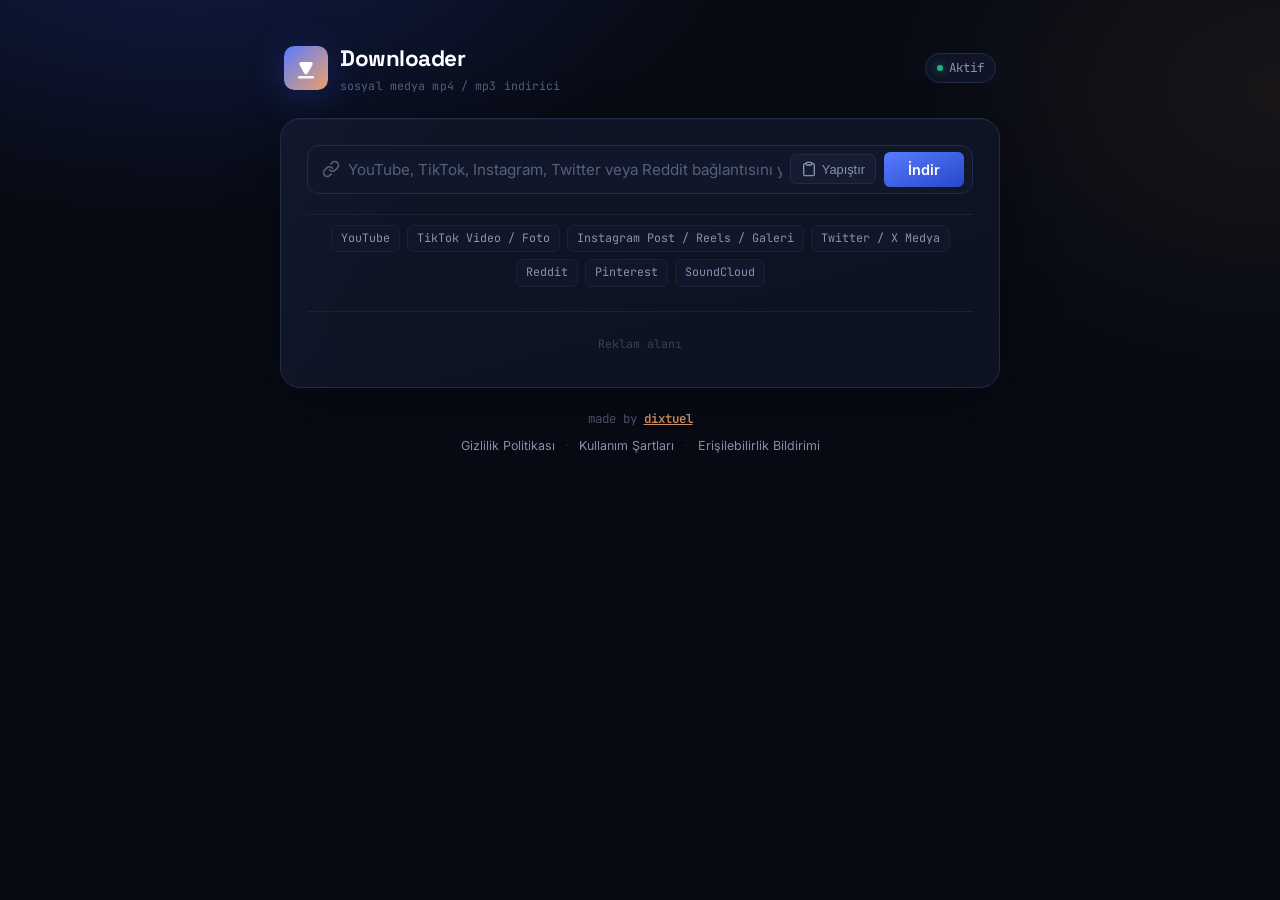
==== commit 7db97dac: "feat: add accessibility statement page and footer links (WCAG 2.1 AA)" ====
--- a/html/index.html
+++ b/html/index.html
@@ -6,7 +6,7 @@
   <title>Downloader — Ücretsiz YouTube, TikTok, Instagram MP4 &amp; MP3 İndirici</title>
   <meta name="description" content="YouTube, TikTok, Instagram, Twitter/X, Reddit ve SoundCloud'dan filigransız, hızlı ve ücretsiz video/ses indirme aracı. Kayıt gerekmez, veri saklanmaz.">
   <meta name="keywords" content="video downloader, mp3 downloader, mp4 downloader, youtube downloader, tiktok downloader, instagram downloader, sosyal medya indirici, medya indirici">
-  <link rel="canonical" href="https://downloader.dxtl.com.tr/">
+  <link rel="canonical" href="https://downloader.sely.tr/">
 
   <link rel="icon" type="image/svg+xml" href="/favicon.svg">
   <link rel="icon" type="image/png" sizes="48x48" href="/favicon-48.png">
@@ -19,34 +19,31 @@
   <meta property="og:site_name" content="Downloader">
   <meta property="og:title" content="Downloader — Sosyal Medya MP4 &amp; MP3 İndirici">
   <meta property="og:description" content="YouTube, TikTok, Instagram, Twitter/X, Reddit ve SoundCloud'dan filigransız, hızlı ve ücretsiz video/ses indirme aracı.">
-  <meta property="og:url" content="https://downloader.dxtl.com.tr/">
+  <meta property="og:url" content="https://downloader.sely.tr/">
   <meta property="og:locale" content="tr_TR">
-  <meta property="og:image" content="https://downloader.dxtl.com.tr/og-image.png">
-  <meta property="og:image:width" content="1200">
-  <meta property="og:image:height" content="1200">
+  <meta property="og:image" content="https://downloader.sely.tr/og-image-small.png">
+  <meta property="og:image:width" content="300">
+  <meta property="og:image:height" content="300">
   <meta property="og:image:alt" content="Downloader — Sosyal Medya İndirici">
-  <meta name="twitter:card" content="summary_large_image">
+  <meta name="twitter:card" content="summary">
   <meta name="twitter:title" content="Downloader — Sosyal Medya MP4 &amp; MP3 İndirici">
   <meta name="twitter:description" content="YouTube, TikTok, Instagram, Twitter/X, Reddit ve SoundCloud'dan filigransız, hızlı ve ücretsiz video/ses indirme aracı.">
-  <meta name="twitter:image" content="https://downloader.dxtl.com.tr/og-image.png">
+  <meta name="twitter:image" content="https://downloader.sely.tr/og-image-small.png">
 
   <script type="application/ld+json">
   {
     "@context": "https://schema.org",
     "@type": "WebApplication",
-    "@id": "https://downloader.dxtl.com.tr/#software",
+    "@id": "https://downloader.sely.tr/#software",
     "name": "Downloader",
-    "url": "https://downloader.dxtl.com.tr/",
+    "url": "https://downloader.sely.tr/",
     "description": "YouTube, TikTok, Instagram, Twitter/X, Reddit ve SoundCloud'dan filigransız, hızlı ve ücretsiz video/ses indirme aracı.",
     "applicationCategory": "MultimediaApplication",
     "operatingSystem": "Web",
     "inLanguage": "tr",
-    "isAccessibleForFree": true,
-    "creator": {"@id": "https://dxtl.com.tr/#dixtuel"}
+    "isAccessibleForFree": true
   }
   </script>
-  <!-- Canonical Person entity (name, sameAs profiles) is defined once on
-       https://dxtl.com.tr/ — referenced here by @id only. -->
 
   <link rel="preconnect" href="https://fonts.googleapis.com">
   <link rel="preconnect" href="https://fonts.gstatic.com" crossorigin>
@@ -136,11 +133,13 @@
     </main>
 
     <footer class="app-footer">
-      <span class="credit">made by <a class="maker" href="https://dxtl.com.tr/" target="_blank" rel="noopener">dixtuel</a></span>
+      <span class="credit">made by <a class="maker" href="https://dixtuel.tr/" target="_blank" rel="noopener">dixtuel</a></span>
       <nav class="footer-links">
         <a href="/privacy.html">Gizlilik Politikası</a>
         <span class="sep">·</span>
         <a href="/terms.html">Kullanım Şartları</a>
+        <span class="sep">·</span>
+        <a href="/accessibility.html">Erişilebilirlik Bildirimi</a>
       </nav>
     </footer>
   </div>
